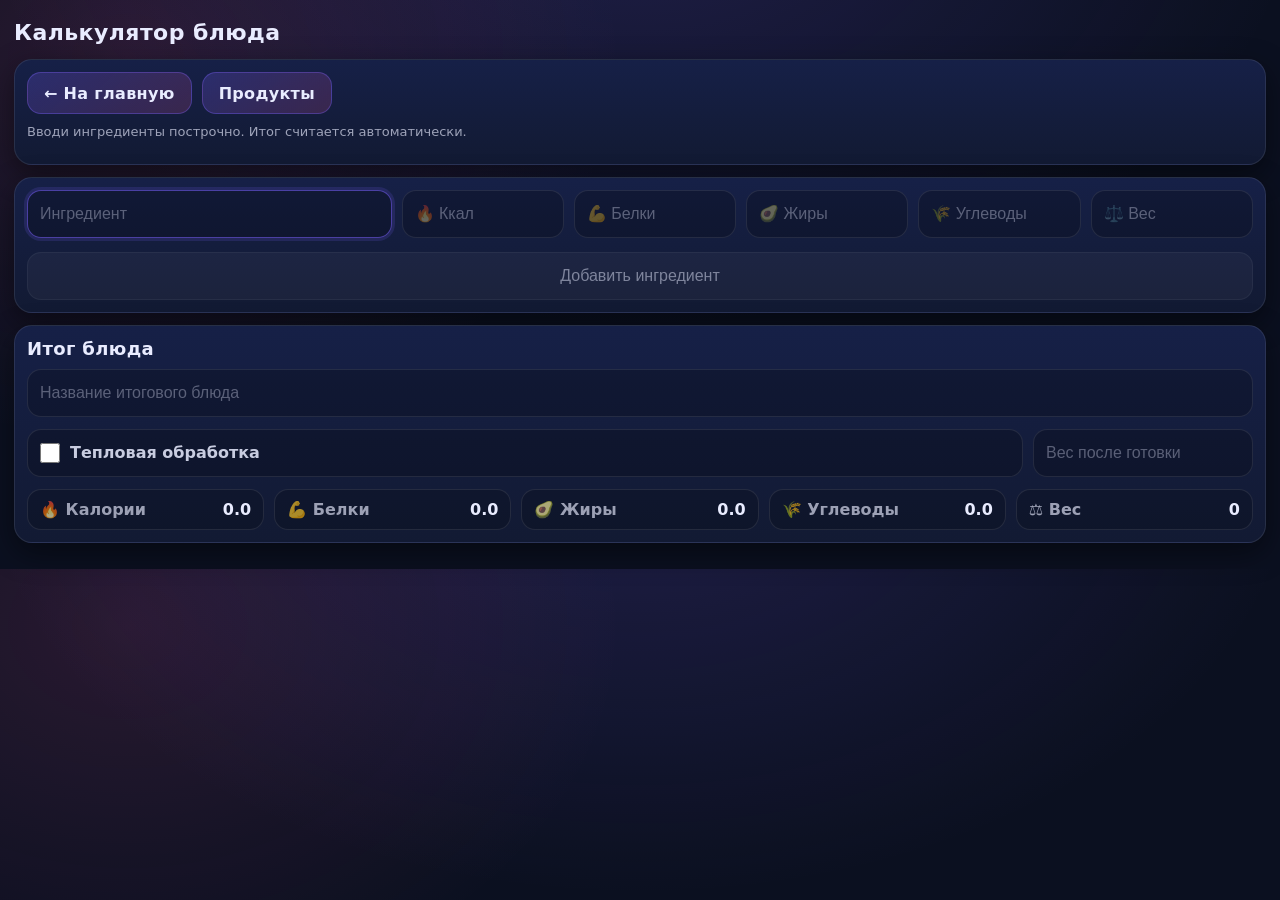
==== calculator.html @ bed286b3 "добавление калькулятора" ====
<!DOCTYPE html>
<html lang="ru">
<head>
  <meta charset="UTF-8" />
  <meta name="viewport" content="width=device-width, initial-scale=1.0" />
  <title>Калькулятор блюда</title>
  <link rel="stylesheet" href="style.css?v=3.1.3" />
    <link rel="stylesheet" href="calculator.css?v=3.1.3" />
</head>
<body>
  <div class="app">
    <h1>Калькулятор блюда</h1>

    <div class="card action-panel">
      <div class="toolbar">
        <a class="page-link" href="./index.html">← На главную</a>
        <a class="page-link" href="./products.html">Продукты</a>
      </div>
      <p class="hint">Вводи ингредиенты построчно. Итог считается автоматически.</p>
    </div>

    <div class="card">
      <div id="calcRows" class="calc-rows"></div>

      <div class="calc-add-wrap">
        <button id="addCalcRow" class="btn ghost" type="button" disabled>Добавить ингредиент</button>
      </div>
    </div>

    <div class="card">
      <div class="section-head results-head">
        <h2>Итог блюда</h2>
      </div>

      <div class="calc-result-row">
        <input
          type="text"
          id="resultTitle"
          placeholder="Название итогового блюда"
          maxlength="60"
        />
      </div>
    
      <div class="calc-heat-row">
  <label class="checkline inrow calc-heat-check">
    <input type="checkbox" id="heatTreatment" />
    <span>Тепловая обработка</span>
  </label>

  <input
    type="number"
    id="cookedWeight"
    placeholder="Вес после готовки"
    min="0"
    step="1"
    disabled
  />
</div>

      <div class="calc-result-grid">
        <div class="macro-pill">
          <div class="macro-left">🔥 Калории</div>
          <div class="macro-val" id="resultK">0.0</div>
        </div>

        <div class="macro-pill">
          <div class="macro-left">💪 Белки</div>
          <div class="macro-val" id="resultB">0.0</div>
        </div>

        <div class="macro-pill">
          <div class="macro-left">🥑 Жиры</div>
          <div class="macro-val" id="resultJ">0.0</div>
        </div>

        <div class="macro-pill">
          <div class="macro-left">🌾 Углеводы</div>
          <div class="macro-val" id="resultU">0.0</div>
        </div>

        <div class="macro-pill">
          <div class="macro-left">⚖️ Вес</div>
          <div class="macro-val" id="resultW">0</div>
        </div>
      </div>
    </div>
  </div>

  <script type="module" src="calculator.js?v=3.1.3"></script>
</body>
</html>
---- style.css ----
/* ===== Base ===== */
* { box-sizing: border-box; }

:root{
  --bg: #0b1020;
  --panel: #121a33;
  --panel2: #162047;

  --stroke: rgba(255,255,255,.09);
  --text: #e9ecff;
  --muted: rgba(233,236,255,.65);

  --accent: #7b61ff;
  --accent2: #ff5aa5;

  --shadow: 0 10px 30px rgba(0,0,0,.45);
  --radius: 18px;

  --control-h: 48px;
}

body{
  margin: 0;
  font-family: system-ui, Arial, sans-serif;
  background:
    radial-gradient(1200px 800px at 50% -20%, rgba(123,97,255,.18), transparent 55%),
    radial-gradient(900px 700px at 10% 10%, rgba(255,90,165,.12), transparent 55%),
    var(--bg);
  color: var(--text);
}

.app{
  max-width: 1280px;
  margin: 0 auto;
  padding: 14px;
}

.app-shell{
  display: block;
  min-height: 0;
}

.main-column{
  min-width: 0;
  min-height: 0;
  display: flex;
  flex-direction: column;
}

h1{
  font-size: 22px;
  margin: 6px 0 14px;
  letter-spacing: .02em;
}

h2{
  font-size: 18px;
  margin: 0 0 10px;
  letter-spacing: .02em;
}

/* ===== Cards ===== */
.card{
  background: linear-gradient(180deg, var(--panel2), var(--panel));
  border: 1px solid var(--stroke);
  border-radius: var(--radius);
  padding: 12px;
  margin-bottom: 12px;
  box-shadow: var(--shadow);
}

/* ===== Controls ===== */
input, select, button{
  width: 100%;
  height: var(--control-h);
  padding: 10px 12px;
  border-radius: 14px;
  border: 1px solid var(--stroke);
  background: rgba(0,0,0,.22);
  color: var(--text);
  font-size: 16px;
  outline: none;
}

input::placeholder{
  color: rgba(233,236,255,.35);
}

input:focus, select:focus{
  border-color: rgba(123,97,255,.55);
  box-shadow: 0 0 0 3px rgba(123,97,255,.15);
}

button{
  cursor: pointer;
  background: rgba(255,255,255,.08);
  border-color: rgba(255,255,255,.10);
}

button:active{
  transform: translateY(1px);
}

button.danger{
  background: rgba(255, 80, 120, .22);
  border-color: rgba(255, 80, 120, .35);
}

.hint{
  margin: 10px 0 0;
  min-height: 28px;
  color: var(--muted);
  font-size: 13px;
  display: flex;
  align-items: flex-start;
}

/* ===== Form layout ===== */
.inputs{
  display: grid;
  grid-template-columns: 1fr;
  gap: 10px;
}

/* вес + на порцию */
.weight-row{
  display: grid;
  grid-template-columns: 1fr 1fr;
  gap: 10px;
  align-items: stretch;
  margin-top: 10px;
}

.weight-row > input,
.weight-row > label{
  height: var(--control-h);
}

.checkline{
  display: flex;
  align-items: center;
  gap: 10px;
}

.checkline.inrow{
  margin: 0;
  padding: 0 12px;
  border-radius: 14px;
  border: 1px solid var(--stroke);
  background: rgba(0,0,0,.22);
  width: 100%;
}

.checkline.inrow input[type="checkbox"]{
  width: 20px;
  height: 20px;
  margin: 0;
  accent-color: var(--accent2);
}

.checkline.inrow span{
  line-height: 1;
  white-space: nowrap;
  color: rgba(233,236,255,.85);
  font-weight: 700;
}

/* сетка под 2 кнопки (если где-то нужна) */
.actions{
  display: grid;
  grid-template-columns: 1fr 1fr;
  gap: 10px;
  margin-top: 12px;
}

/* блок под одну кнопку ("Добавить") */
.add-wrap{
  margin-top: 12px;
}

.btn-full{
  width: 100%;
}

/* ===== Presets ===== */
.preset-row{
  display: grid;
  grid-template-columns: 1fr;
  gap: 10px;
  margin-top: 10px;
}

.preset-sidebar{
  display: none;
  box-sizing: border-box;
  min-height: 0;
}

.preset-sidebar-head{
  display: flex;
  flex-direction: column;
  gap: 4px;
  margin-bottom: 12px;
  flex: 0 0 auto;
}

.preset-sidebar-head h2{
  margin: 0;
}

.preset-sidebar-sub{
  color: var(--muted);
  font-size: 13px;
}

.preset-list{
  display: flex;
  flex-direction: column;
  gap: 8px;
  flex: 1 1 auto;
  min-height: 0;
  overflow: auto;
  padding-right: 6px;
  scrollbar-gutter: stable;
  scrollbar-width: thin;
  scrollbar-color: rgba(123,97,255,.75) rgba(255,255,255,.06);
}

.preset-item{
  width: 100%;
  height: auto;
  min-height: 58px;
  text-align: left;
  padding: 12px 14px;
  border-radius: 16px;
  display: flex;
  flex-direction: column;
  align-items: flex-start;
  gap: 4px;
  background: rgba(255,255,255,.05);
}

.preset-item:hover{
  border-color: rgba(123,97,255,.55);
  background: rgba(123,97,255,.12);
}

.preset-item.is-active{
  border-color: rgba(255,90,165,.55);
  background: linear-gradient(135deg, rgba(123,97,255,.18), rgba(255,90,165,.16));
  box-shadow: 0 0 0 1px rgba(255,90,165,.12) inset;
}

.preset-item-name{
  font-weight: 800;
  color: var(--text);
}

.preset-item-meta{
  font-size: 12px;
  color: var(--muted);
  letter-spacing: .03em;
}

.preset-empty{
  border: 1px dashed var(--stroke);
  border-radius: 14px;
  padding: 18px 14px;
  color: var(--muted);
  text-align: center;
}

/* поле названия */
#title{
  width: 100%;
  margin-bottom: 10px;
}

/* ===== Inputs with emoji icon ===== */
.icon-input{
  display: grid;
  grid-template-columns: 44px 1fr;
  gap: 10px;
  align-items: center;
}

.ii-icon{
  height: var(--control-h);
  width: 44px;
  display: grid;
  place-items: center;
  border-radius: 14px;
  border: 1px solid var(--stroke);
  background: rgba(255,255,255,.06);
  font-size: 20px;
}

.icon-input input{
  height: var(--control-h);
}

/* ===== Select ===== */
select{
  background: rgba(0,0,0,.22);
  border: 1px solid var(--stroke);
  color: var(--text);
}

select option{
  background: #121a33;
  color: #e9ecff;
}

select option:checked{
  background: #1a2652;
}

/* ===== Results header ===== */
.results-head{
  display: flex;
  align-items: center;
  justify-content: space-between;
  gap: 10px;
  margin-bottom: 10px;
}

.results-head h2{
  margin: 0;
}

.results-actions{
  display: flex;
  gap: 10px;
  align-items: center;
}

/* Copy button theme */
.results-actions .btn{
  width: auto;
  height: 36px;
  padding: 0 14px;
  border-radius: 18px;
  display: inline-flex;
  align-items: center;
  justify-content: center;
}

.results-actions .btn.ghost{
  background: linear-gradient(
    135deg,
    rgba(120, 100, 255, 0.35),
    rgba(80, 160, 255, 0.25)
  );
  border: 1px solid rgba(140, 130, 255, 0.45);
  color: #fff;
}

/* Clear (X) button */
.icon-btn{
  width: 36px;
  height: 36px;
  border-radius: 50%;
  border: none;
  cursor: pointer;
  font-size: 18px;
  font-weight: 700;
  display: flex;
  align-items: center;
  justify-content: center;
  line-height: 1;
  color: #fff;
  transition: 0.2s;
}

.icon-btn:hover{
  transform: scale(1.05);
}

.icon-btn.danger{
  background: linear-gradient(
    135deg,
    rgba(255, 90, 120, 0.35),
    rgba(255, 60, 90, 0.25)
  );
  border: 1px solid rgba(255, 120, 140, 0.45);
}

.icon-btn.danger:hover{
  background: linear-gradient(
    135deg,
    rgba(255, 90, 120, 0.55),
    rgba(255, 60, 90, 0.35)
  );
  border: 1px solid rgba(255, 140, 160, 0.7);
}

/* ===== Totals ===== */
.totals-grid{
  display: grid;
  grid-template-columns: 1fr;
  gap: 12px;
  margin: 10px 0 14px;
}

.total-card{
  border-radius: 18px;
  padding: 16px;
  border: 1px solid var(--stroke);
  box-shadow: var(--shadow);
  overflow: hidden;
}

.total-card .t-ico{
  font-size: 26px;
  margin-bottom: 10px;
}

.total-card .t-title{
  font-weight: 800;
  letter-spacing: .06em;
  color: rgba(255,255,255,.85);
  font-size: 13px;
}

.total-card .t-val{
  margin-top: 8px;
  font-size: 34px;
  font-weight: 900;
  display: flex;
  gap: 10px;
  align-items: baseline;
}

.total-card .t-unit{
  font-size: 14px;
  color: var(--muted);
  font-weight: 700;
}

.t-k{ background: linear-gradient(135deg, rgba(255,140,60,.35), rgba(90,40,20,.25)); }
.t-b{ background: linear-gradient(135deg, rgba(70,210,140,.28), rgba(20,70,60,.22)); }
.t-j{ background: linear-gradient(135deg, rgba(200,90,220,.26), rgba(70,20,90,.20)); }
.t-u{ background: linear-gradient(135deg, rgba(90,150,255,.30), rgba(20,40,90,.20)); }

/* ===== List (product cards) ===== */
#list{
  display: flex;
  flex-direction: column;
  gap: 12px;
}

.item-card{
  background: rgba(255,255,255,.04);
  border: 1px solid var(--stroke);
  border-radius: 18px;
  padding: 14px;
}

.item-head{
  display: flex;
  justify-content: space-between;
  align-items: flex-start;
  gap: 12px;
}

.item-title{
  font-weight: 900;
  font-size: 18px;
}

.item-sub{
  margin-top: 4px;
  color: var(--muted);
  font-size: 13px;
}

.item-actions{
  display: flex;
  gap: 8px;
}

/* action buttons in product card */
.act-btn{
  width: 38px;
  height: 38px;
  border-radius: 50%;
  display: inline-flex;
  align-items: center;
  justify-content: center;
  padding: 0;
  line-height: 1;
  border: 1px solid var(--stroke);
  background: rgba(255,255,255,.10);
  color: var(--text);
  cursor: pointer;
}

.act-btn:active{
  transform: translateY(1px);
}

.act-btn.del{
  background: rgba(255,90,165,.22);
  border-color: rgba(255,90,165,.35);
}

.act-btn.rep{
  background: rgba(123,97,255,.22);
  border-color: rgba(123,97,255,.35);
}

.ico{
  width: 18px;
  height: 18px;
  display: block;
  fill: rgba(255,255,255,0.92);
}

/* macros grid in card */
.macro-grid{
  margin-top: 12px;
  display: grid;
  grid-template-columns: 1fr 1fr;
  gap: 8px;
}

.macro-pill{
  background: rgba(0,0,0,.18);
  border: 1px solid var(--stroke);
  border-radius: 14px;
  padding: 10px 12px;
  display: flex;
  align-items: center;
  justify-content: space-between;
  gap: 10px;
}

.macro-left{
  display: flex;
  align-items: center;
  gap: 8px;
  color: var(--muted);
  font-weight: 800;
}

.macro-val{
  font-weight: 900;
}

/* ===== Responsive ===== */
@media (max-width: 520px) {
  .totals-grid{
    grid-template-columns: 1fr 1fr;
    gap: 10px;
  }

  .total-card{
    padding: 12px;
    min-height: 110px;
  }
}

@media (min-width: 720px) {
  .inputs{
    grid-template-columns: repeat(2, 1fr);
    gap: 10px;
  }

  .preset-row{
    grid-template-columns: 1fr auto;
    align-items: center;
  }
}

@media (min-width: 900px) {
  .totals-grid{
    grid-template-columns: repeat(4, 1fr);
    gap: 14px;
  }

  .total-card{
    min-height: 120px;
  }
}

@media (min-width: 1100px) {
  .app-shell{
    display: grid;
    grid-template-columns: minmax(0, 1fr) 340px;
    gap: 18px;
    align-items: stretch;
    min-height: 0;
  }

  .preset-row{
    display: none;
  }

  .preset-sidebar{
    display: flex;
    flex-direction: column;
    align-self: stretch;
    min-height: 0;
    height: auto;
    overflow: hidden;
    margin-bottom: 0;
    padding-right: 10px;
  }

  .preset-list{
    flex: 1 1 auto;
    min-height: 0;
    height: 0;
    overflow: auto;
    padding-right: 6px;
  }

  .main-column > .card:last-child{
    margin-bottom: 0;
  }
}

/* ===== Purple scrollbar ===== */
.preset-list::-webkit-scrollbar{
  width: 12px;
}

.preset-list::-webkit-scrollbar-track{
  background: rgba(255,255,255,.05);
  border-radius: 999px;
}

.preset-list::-webkit-scrollbar-thumb{
  background: linear-gradient(
    180deg,
    rgba(123,97,255,.95),
    rgba(255,90,165,.85)
  );
  border-radius: 999px;
  border: 2px solid rgba(18,26,51,.95);
}

.preset-list::-webkit-scrollbar-thumb:hover{
  background: linear-gradient(
    180deg,
    rgba(140,110,255,1),
    rgba(255,110,180,.95)
  );
}

.preset-list::-webkit-scrollbar-corner{
  background: transparent;
}

/* ===== Action panel / navigation ===== */
.action-panel{
  padding-top: 10px;
  padding-bottom: 10px;
}

.toolbar{
  display: flex;
  gap: 10px;
  flex-wrap: wrap;
}

.page-link{
  display: inline-flex;
  align-items: center;
  justify-content: center;
  min-height: 42px;
  padding: 0 16px;
  border-radius: 14px;
  border: 1px solid rgba(123,97,255,.35);
  background: linear-gradient(
    135deg,
    rgba(123,97,255,.22),
    rgba(255,90,165,.16)
  );
  color: var(--text);
  text-decoration: none;
  font-weight: 800;
  letter-spacing: .02em;
}

.page-link:hover{
  border-color: rgba(255,90,165,.45);
  background: linear-gradient(
    135deg,
    rgba(123,97,255,.30),
    rgba(255,90,165,.22)
  );
}

/* ===== Products page ===== */
.products-page-card{
  min-height: 320px;
}

.products-list{
  display: flex;
  flex-direction: column;
  gap: 10px;
}

.product-item{
  width: 100%;
  height: auto;
  min-height: 72px;
  text-align: left;
  padding: 14px 16px;
  border-radius: 16px;
  display: flex;
  flex-direction: column;
  align-items: flex-start;
  gap: 4px;
  background: rgba(255,255,255,.05);
}

.product-item:hover{
  border-color: rgba(123,97,255,.55);
  background: rgba(123,97,255,.12);
}

.product-item-name{
  font-weight: 800;
  color: var(--text);
}

.product-item-meta{
  font-size: 13px;
  color: var(--muted);
  letter-spacing: .03em;
}

.product-item-sub{
  font-size: 12px;
  color: rgba(233,236,255,.55);
}

@media (min-width: 1100px) {
  .action-panel{
    padding-top: 12px;
    padding-bottom: 12px;
  }
}

/* ===== Products search ===== */
.products-search{
  margin-bottom: 14px;
}

.products-search-input-wrap{
  display: grid;
  grid-template-columns: 1fr 48px;
  gap: 10px;
  align-items: center;
}

.search-btn{
  width: 48px;
  min-width: 48px;
  height: 48px;
  padding: 0;
  border-radius: 14px;
  font-size: 18px;
  display: inline-flex;
  align-items: center;
  justify-content: center;
  background: linear-gradient(
    135deg,
    rgba(123,97,255,.26),
    rgba(255,90,165,.18)
  );
  border: 1px solid rgba(123,97,255,.35);
}

.search-btn:hover{
  border-color: rgba(255,90,165,.45);
  background: linear-gradient(
    135deg,
    rgba(123,97,255,.34),
    rgba(255,90,165,.24)
  );
}

/* ===== Products page cards ===== */
.products-page-card{
  min-height: 320px;
}

.products-list{
  display: flex;
  flex-direction: column;
  gap: 10px;
}

.product-item{
  width: 100%;
  height: auto;
  min-height: 96px;
  text-align: left;
  padding: 12px 14px;
  border-radius: 16px;
  display: flex;
  flex-direction: column;
  align-items: stretch;
  gap: 10px;
  background: rgba(255,255,255,.05);
}

.product-item:hover{
  border-color: rgba(123,97,255,.55);
  background: rgba(123,97,255,.12);
}

.product-item-top{
  display: flex;
  align-items: baseline;
  justify-content: space-between;
  gap: 12px;
  flex-wrap: wrap;
}

.product-item-name{
  font-weight: 800;
  color: var(--text);
  font-size: 16px;
}

.product-item-sub{
  font-size: 12px;
  color: rgba(233,236,255,.55);
}

.product-macro-grid{
  display: grid;
  grid-template-columns: repeat(4, minmax(0, 1fr));
  gap: 8px;
}

.product-macro-pill{
  border-radius: 12px;
  padding: 8px 10px;
  display: flex;
  align-items: center;
  justify-content: space-between;
  gap: 8px;
  border: 1px solid var(--stroke);
  background: rgba(0,0,0,.18);
}

.product-macro-left{
  display: inline-flex;
  align-items: center;
  gap: 6px;
  color: var(--text);
  font-weight: 800;
  font-size: 13px;
}

.product-macro-val{
  font-weight: 900;
  font-size: 13px;
}

.product-k{
  background: linear-gradient(135deg, rgba(255,140,60,.26), rgba(90,40,20,.18));
}

.product-b{
  background: linear-gradient(135deg, rgba(70,210,140,.22), rgba(20,70,60,.18));
}

.product-j{
  background: linear-gradient(135deg, rgba(200,90,220,.22), rgba(70,20,90,.16));
}

.product-u{
  background: linear-gradient(135deg, rgba(90,150,255,.24), rgba(20,40,90,.18));
}

@media (max-width: 720px) {
  .product-macro-grid{
    grid-template-columns: 1fr 1fr;
  }

  .product-item{
    min-height: 0;
  }
}
/* ===== Products search ===== */
.products-search{
  margin-bottom: 14px;
}

.products-search-input-wrap{
  position: relative;
  display: block;
}

.products-search-icon{
  position: absolute;
  left: 14px;
  top: 50%;
  transform: translateY(-50%);
  font-size: 16px;
  line-height: 1;
  pointer-events: none;
  opacity: 0.85;
}

.products-search-input{
  width: 100%;
  padding-left: 42px;
}

/* ===== Products filters ===== */
.products-filters{
  display: grid;
  grid-template-columns: 1.2fr 0.8fr;
  gap: 10px;
  margin-bottom: 14px;
}

.products-company-select{
  width: 100%;
}

.product-item-company{
  font-size: 12px;
  color: rgba(233,236,255,.72);
  font-weight: 700;
}

@media (max-width: 720px) {
  .products-filters{
    grid-template-columns: 1fr;
  }
}

/* ===== Title + Company row ===== */
.title-row{
  display: grid;
  grid-template-columns: 1fr 1fr;
  gap: 10px;
}

/* ===== Quick input ===== */
.quick-input-row{
  margin-bottom: 10px;
}

/* ===== Toolbar buttons ===== */
.page-link-btn{
  appearance: none;
  width: auto;
  opacity: 0.82;
}

.page-link-btn:disabled{
  cursor: default;
}

/* ===== Copy modal ===== */
.hidden{
  display: none !important;
}

.modal-backdrop{
  position: fixed;
  inset: 0;
  background: rgba(5, 8, 20, 0.72);
  backdrop-filter: blur(4px);
  display: flex;
  align-items: center;
  justify-content: center;
  padding: 16px;
  z-index: 9999;
}

.modal-card{
  width: min(100%, 520px);
  background: linear-gradient(180deg, var(--panel2), var(--panel));
  border: 1px solid var(--stroke);
  border-radius: 20px;
  box-shadow: var(--shadow);
  padding: 14px;
}

.modal-head{
  display: flex;
  align-items: center;
  justify-content: space-between;
  gap: 10px;
  margin-bottom: 12px;
}

.modal-head h2{
  margin: 0;
}

.modal-body{
  display: flex;
  flex-direction: column;
  gap: 14px;
}

.copy-modal-grid{
  display: grid;
  grid-template-columns: 1fr 1fr;
  gap: 10px;
}

.field-block{
  display: flex;
  flex-direction: column;
  gap: 6px;
}

.field-block label{
  font-size: 13px;
  color: var(--muted);
  font-weight: 700;
}

.copy-preview-wrap{
  display: flex;
  flex-direction: column;
  gap: 6px;
}

.copy-preview-title{
  font-size: 13px;
  color: var(--muted);
  font-weight: 700;
}

.copy-preview{
  min-height: 54px;
  border-radius: 14px;
  border: 1px solid var(--stroke);
  background: rgba(0,0,0,.18);
  padding: 10px 12px;
  line-height: 1.4;
  color: var(--text);
  word-break: break-word;
}

.modal-actions{
  margin-top: 14px;
  display: flex;
  justify-content: flex-end;
  gap: 10px;
}

@media (max-width: 620px) {
  .copy-modal-grid{
    grid-template-columns: 1fr;
  }
}
---- calculator.css ----
.calc-rows{
  display: flex;
  flex-direction: column;
  gap: 10px;
}

.calc-row{
  display: flex;
  flex-wrap: nowrap;
  gap: 10px;
  align-items: center;
}

.calc-row .calc-name{
  flex: 2 1 260px;
  min-width: 180px;
}

.calc-row .calc-k,
.calc-row .calc-b,
.calc-row .calc-j,
.calc-row .calc-u,
.calc-row .calc-w{
  flex: 1 1 110px;
  min-width: 90px;
}

.calc-row input{
  margin: 0;
  width: 100%;
}

.calc-add-wrap{
  margin-top: 14px;
}

.calc-result-row{
  margin-bottom: 12px;
}

.calc-result-grid{
  display: grid;
  grid-template-columns: repeat(5, 1fr);
  gap: 10px;
}

#addCalcRow:disabled{
  opacity: 0.5;
  cursor: not-allowed;
}

#addCalcRow:disabled:active{
  transform: none;
}

@media (max-width: 900px) {
  .calc-row{
    flex-wrap: wrap;
  }

  .calc-row .calc-name{
    flex: 1 1 100%;
    min-width: 100%;
  }

  .calc-row .calc-k,
  .calc-row .calc-b,
  .calc-row .calc-j,
  .calc-row .calc-u,
  .calc-row .calc-w{
    flex: 1 1 calc(50% - 5px);
    min-width: 140px;
  }

  .calc-result-grid{
    grid-template-columns: 1fr 1fr;
  }
}

/* 🔥 фикс для flex строки */
.calc-row input{
  width: auto !important;
  flex: 1 1 110px;
}

.calc-row .calc-name{
  flex: 2 1 260px;
}

.calc-row input{
  min-width: 80px;
}

.calc-heat-row{
  display: grid;
  grid-template-columns: 1fr 220px;
  gap: 10px;
  margin-bottom: 12px;
  align-items: center;
}

.calc-heat-check{
  height: 48px;
}

@media (max-width: 720px) {
  .calc-heat-row{
    grid-template-columns: 1fr;
  }
}
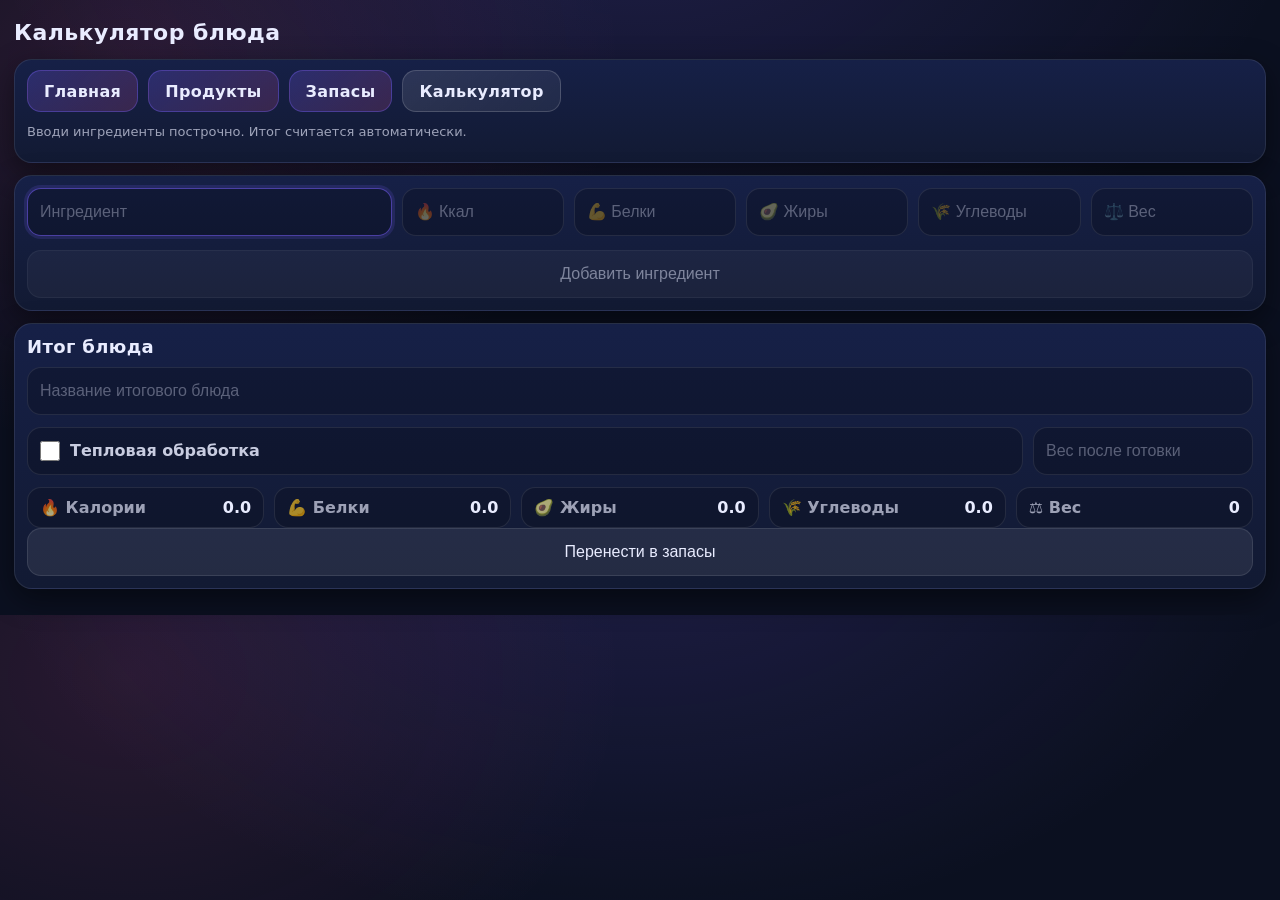
==== commit 1bc4096a: "Добавление запасов + причесывание стилей страниц" ====
--- a/calculator.html
+++ b/calculator.html
@@ -4,19 +4,21 @@
   <meta charset="UTF-8" />
   <meta name="viewport" content="width=device-width, initial-scale=1.0" />
   <title>Калькулятор блюда</title>
-  <link rel="stylesheet" href="style.css?v=3.1.3" />
-    <link rel="stylesheet" href="calculator.css?v=3.1.3" />
+  <link rel="stylesheet" href="style.css?v=4.0.0" />
+  <link rel="stylesheet" href="calculator.css?v=4.0.0" />
 </head>
 <body>
   <div class="app">
     <h1>Калькулятор блюда</h1>
 
     <div class="card action-panel">
-      <div class="toolbar">
-        <a class="page-link" href="./index.html">← На главную</a>
+      <div class="toolbar main-toolbar">
+        <a class="page-link" href="./index.html">Главная</a>
         <a class="page-link" href="./products.html">Продукты</a>
+        <a class="page-link" href="./stocks.html">Запасы</a>
+        <span class="page-link page-link-current">Калькулятор</span>
       </div>
-      <p class="hint">Вводи ингредиенты построчно. Итог считается автоматически.</p>
+      <p class="hint main-menu-hint">Вводи ингредиенты построчно. Итог считается автоматически.</p>
     </div>
 
     <div class="card">
@@ -58,6 +60,7 @@
 </div>
 
       <div class="calc-result-grid">
+        
         <div class="macro-pill">
           <div class="macro-left">🔥 Калории</div>
           <div class="macro-val" id="resultK">0.0</div>
@@ -83,7 +86,11 @@
           <div class="macro-val" id="resultW">0</div>
         </div>
       </div>
+      <div class="calc-save-wrap">
+          <button id="saveToStocks" class="btn ghost" type="button">Перенести в запасы</button>
+        </div>
     </div>
+    
   </div>
 
   <script type="module" src="calculator.js?v=3.1.3"></script>
--- a/style.css
+++ b/style.css
@@ -35,18 +35,6 @@
   padding: 14px;
 }
 
-.app-shell{
-  display: block;
-  min-height: 0;
-}
-
-.main-column{
-  min-width: 0;
-  min-height: 0;
-  display: flex;
-  flex-direction: column;
-}
-
 h1{
   font-size: 22px;
   margin: 6px 0 14px;
@@ -115,27 +103,16 @@
   align-items: flex-start;
 }
 
-/* ===== Form layout ===== */
-.inputs{
-  display: grid;
-  grid-template-columns: 1fr;
-  gap: 10px;
-}
-
-/* вес + на порцию */
-.weight-row{
-  display: grid;
-  grid-template-columns: 1fr 1fr;
-  gap: 10px;
-  align-items: stretch;
-  margin-top: 10px;
-}
-
-.weight-row > input,
-.weight-row > label{
-  height: var(--control-h);
-}
-
+/* ===== Shared helpers ===== */
+.btn-full{
+  width: 100%;
+}
+
+.hidden{
+  display: none !important;
+}
+
+/* ===== Checkline ===== */
 .checkline{
   display: flex;
   align-items: center;
@@ -165,117 +142,6 @@
   font-weight: 700;
 }
 
-/* сетка под 2 кнопки (если где-то нужна) */
-.actions{
-  display: grid;
-  grid-template-columns: 1fr 1fr;
-  gap: 10px;
-  margin-top: 12px;
-}
-
-/* блок под одну кнопку ("Добавить") */
-.add-wrap{
-  margin-top: 12px;
-}
-
-.btn-full{
-  width: 100%;
-}
-
-/* ===== Presets ===== */
-.preset-row{
-  display: grid;
-  grid-template-columns: 1fr;
-  gap: 10px;
-  margin-top: 10px;
-}
-
-.preset-sidebar{
-  display: none;
-  box-sizing: border-box;
-  min-height: 0;
-}
-
-.preset-sidebar-head{
-  display: flex;
-  flex-direction: column;
-  gap: 4px;
-  margin-bottom: 12px;
-  flex: 0 0 auto;
-}
-
-.preset-sidebar-head h2{
-  margin: 0;
-}
-
-.preset-sidebar-sub{
-  color: var(--muted);
-  font-size: 13px;
-}
-
-.preset-list{
-  display: flex;
-  flex-direction: column;
-  gap: 8px;
-  flex: 1 1 auto;
-  min-height: 0;
-  overflow: auto;
-  padding-right: 6px;
-  scrollbar-gutter: stable;
-  scrollbar-width: thin;
-  scrollbar-color: rgba(123,97,255,.75) rgba(255,255,255,.06);
-}
-
-.preset-item{
-  width: 100%;
-  height: auto;
-  min-height: 58px;
-  text-align: left;
-  padding: 12px 14px;
-  border-radius: 16px;
-  display: flex;
-  flex-direction: column;
-  align-items: flex-start;
-  gap: 4px;
-  background: rgba(255,255,255,.05);
-}
-
-.preset-item:hover{
-  border-color: rgba(123,97,255,.55);
-  background: rgba(123,97,255,.12);
-}
-
-.preset-item.is-active{
-  border-color: rgba(255,90,165,.55);
-  background: linear-gradient(135deg, rgba(123,97,255,.18), rgba(255,90,165,.16));
-  box-shadow: 0 0 0 1px rgba(255,90,165,.12) inset;
-}
-
-.preset-item-name{
-  font-weight: 800;
-  color: var(--text);
-}
-
-.preset-item-meta{
-  font-size: 12px;
-  color: var(--muted);
-  letter-spacing: .03em;
-}
-
-.preset-empty{
-  border: 1px dashed var(--stroke);
-  border-radius: 14px;
-  padding: 18px 14px;
-  color: var(--muted);
-  text-align: center;
-}
-
-/* поле названия */
-#title{
-  width: 100%;
-  margin-bottom: 10px;
-}
-
 /* ===== Inputs with emoji icon ===== */
 .icon-input{
   display: grid;
@@ -299,63 +165,135 @@
   height: var(--control-h);
 }
 
-/* ===== Select ===== */
-select{
-  background: rgba(0,0,0,.22);
-  border: 1px solid var(--stroke);
-  color: var(--text);
-}
-
-select option{
-  background: #121a33;
-  color: #e9ecff;
-}
-
-select option:checked{
-  background: #1a2652;
-}
-
-/* ===== Results header ===== */
-.results-head{
-  display: flex;
-  align-items: center;
-  justify-content: space-between;
-  gap: 10px;
-  margin-bottom: 10px;
-}
-
-.results-head h2{
-  margin: 0;
-}
-
-.results-actions{
-  display: flex;
-  gap: 10px;
-  align-items: center;
-}
-
-/* Copy button theme */
-.results-actions .btn{
-  width: auto;
-  height: 36px;
-  padding: 0 14px;
-  border-radius: 18px;
+/* ===== Top navigation ===== */
+.action-panel{
+  padding-top: 10px;
+  padding-bottom: 10px;
+}
+
+.toolbar{
+  display: flex;
+  gap: 10px;
+  flex-wrap: wrap;
+}
+
+.main-toolbar{
+  display: flex;
+  gap: 10px;
+  flex-wrap: wrap;
+  align-items: center;
+}
+
+.page-link{
   display: inline-flex;
   align-items: center;
   justify-content: center;
-}
-
-.results-actions .btn.ghost{
+  min-height: 42px;
+  padding: 0 16px;
+  border-radius: 14px;
+  border: 1px solid rgba(123,97,255,.35);
   background: linear-gradient(
     135deg,
-    rgba(120, 100, 255, 0.35),
-    rgba(80, 160, 255, 0.25)
+    rgba(123,97,255,.22),
+    rgba(255,90,165,.16)
   );
-  border: 1px solid rgba(140, 130, 255, 0.45);
-  color: #fff;
-}
-
-/* Clear (X) button */
+  color: var(--text);
+  text-decoration: none;
+  font-weight: 800;
+  letter-spacing: .02em;
+}
+
+.page-link:hover{
+  border-color: rgba(255,90,165,.45);
+  background: linear-gradient(
+    135deg,
+    rgba(123,97,255,.30),
+    rgba(255,90,165,.22)
+  );
+}
+
+.page-link-current{
+  cursor: default;
+  opacity: 1;
+  border-color: rgba(255,255,255,.16);
+  background: linear-gradient(
+    135deg,
+    rgba(255,255,255,.10),
+    rgba(255,255,255,.06)
+  );
+  color: var(--text);
+}
+
+.main-menu-hint{
+  margin-top: 12px;
+}
+
+/* ===== Generic macro pills ===== */
+.macro-pill{
+  background: rgba(0,0,0,.18);
+  border: 1px solid var(--stroke);
+  border-radius: 14px;
+  padding: 10px 12px;
+  display: flex;
+  align-items: center;
+  justify-content: space-between;
+  gap: 10px;
+}
+
+.macro-left{
+  display: flex;
+  align-items: center;
+  gap: 8px;
+  color: var(--muted);
+  font-weight: 800;
+}
+
+.macro-val{
+  font-weight: 900;
+}
+
+/* ===== Totals cards ===== */
+.total-card{
+  border-radius: 18px;
+  padding: 16px;
+  border: 1px solid var(--stroke);
+  box-shadow: var(--shadow);
+  overflow: hidden;
+}
+
+.total-card .t-ico{
+  font-size: 26px;
+  margin-bottom: 10px;
+}
+
+.total-card .t-title{
+  font-weight: 800;
+  letter-spacing: .06em;
+  color: rgba(255,255,255,.85);
+  font-size: 13px;
+}
+
+.total-card .t-val{
+  margin-top: 8px;
+  font-size: 34px;
+  font-weight: 900;
+  display: flex;
+  gap: 10px;
+  align-items: baseline;
+}
+
+.total-card .t-unit{
+  font-size: 14px;
+  color: var(--muted);
+  font-weight: 700;
+}
+
+.t-k{ background: linear-gradient(135deg, rgba(255,140,60,.35), rgba(90,40,20,.25)); }
+.t-b{ background: linear-gradient(135deg, rgba(70,210,140,.28), rgba(20,70,60,.22)); }
+.t-j{ background: linear-gradient(135deg, rgba(200,90,220,.26), rgba(70,20,90,.20)); }
+.t-u{ background: linear-gradient(135deg, rgba(90,150,255,.30), rgba(20,40,90,.20)); }
+
+/* ===== Buttons ===== */
 .icon-btn{
   width: 36px;
   height: 36px;
@@ -394,92 +332,6 @@
   border: 1px solid rgba(255, 140, 160, 0.7);
 }
 
-/* ===== Totals ===== */
-.totals-grid{
-  display: grid;
-  grid-template-columns: 1fr;
-  gap: 12px;
-  margin: 10px 0 14px;
-}
-
-.total-card{
-  border-radius: 18px;
-  padding: 16px;
-  border: 1px solid var(--stroke);
-  box-shadow: var(--shadow);
-  overflow: hidden;
-}
-
-.total-card .t-ico{
-  font-size: 26px;
-  margin-bottom: 10px;
-}
-
-.total-card .t-title{
-  font-weight: 800;
-  letter-spacing: .06em;
-  color: rgba(255,255,255,.85);
-  font-size: 13px;
-}
-
-.total-card .t-val{
-  margin-top: 8px;
-  font-size: 34px;
-  font-weight: 900;
-  display: flex;
-  gap: 10px;
-  align-items: baseline;
-}
-
-.total-card .t-unit{
-  font-size: 14px;
-  color: var(--muted);
-  font-weight: 700;
-}
-
-.t-k{ background: linear-gradient(135deg, rgba(255,140,60,.35), rgba(90,40,20,.25)); }
-.t-b{ background: linear-gradient(135deg, rgba(70,210,140,.28), rgba(20,70,60,.22)); }
-.t-j{ background: linear-gradient(135deg, rgba(200,90,220,.26), rgba(70,20,90,.20)); }
-.t-u{ background: linear-gradient(135deg, rgba(90,150,255,.30), rgba(20,40,90,.20)); }
-
-/* ===== List (product cards) ===== */
-#list{
-  display: flex;
-  flex-direction: column;
-  gap: 12px;
-}
-
-.item-card{
-  background: rgba(255,255,255,.04);
-  border: 1px solid var(--stroke);
-  border-radius: 18px;
-  padding: 14px;
-}
-
-.item-head{
-  display: flex;
-  justify-content: space-between;
-  align-items: flex-start;
-  gap: 12px;
-}
-
-.item-title{
-  font-weight: 900;
-  font-size: 18px;
-}
-
-.item-sub{
-  margin-top: 4px;
-  color: var(--muted);
-  font-size: 13px;
-}
-
-.item-actions{
-  display: flex;
-  gap: 8px;
-}
-
-/* action buttons in product card */
 .act-btn{
   width: 38px;
   height: 38px;
@@ -516,457 +368,7 @@
   fill: rgba(255,255,255,0.92);
 }
 
-/* macros grid in card */
-.macro-grid{
-  margin-top: 12px;
-  display: grid;
-  grid-template-columns: 1fr 1fr;
-  gap: 8px;
-}
-
-.macro-pill{
-  background: rgba(0,0,0,.18);
-  border: 1px solid var(--stroke);
-  border-radius: 14px;
-  padding: 10px 12px;
-  display: flex;
-  align-items: center;
-  justify-content: space-between;
-  gap: 10px;
-}
-
-.macro-left{
-  display: flex;
-  align-items: center;
-  gap: 8px;
-  color: var(--muted);
-  font-weight: 800;
-}
-
-.macro-val{
-  font-weight: 900;
-}
-
-/* ===== Responsive ===== */
-@media (max-width: 520px) {
-  .totals-grid{
-    grid-template-columns: 1fr 1fr;
-    gap: 10px;
-  }
-
-  .total-card{
-    padding: 12px;
-    min-height: 110px;
-  }
-}
-
-@media (min-width: 720px) {
-  .inputs{
-    grid-template-columns: repeat(2, 1fr);
-    gap: 10px;
-  }
-
-  .preset-row{
-    grid-template-columns: 1fr auto;
-    align-items: center;
-  }
-}
-
-@media (min-width: 900px) {
-  .totals-grid{
-    grid-template-columns: repeat(4, 1fr);
-    gap: 14px;
-  }
-
-  .total-card{
-    min-height: 120px;
-  }
-}
-
-@media (min-width: 1100px) {
-  .app-shell{
-    display: grid;
-    grid-template-columns: minmax(0, 1fr) 340px;
-    gap: 18px;
-    align-items: stretch;
-    min-height: 0;
-  }
-
-  .preset-row{
-    display: none;
-  }
-
-  .preset-sidebar{
-    display: flex;
-    flex-direction: column;
-    align-self: stretch;
-    min-height: 0;
-    height: auto;
-    overflow: hidden;
-    margin-bottom: 0;
-    padding-right: 10px;
-  }
-
-  .preset-list{
-    flex: 1 1 auto;
-    min-height: 0;
-    height: 0;
-    overflow: auto;
-    padding-right: 6px;
-  }
-
-  .main-column > .card:last-child{
-    margin-bottom: 0;
-  }
-}
-
-/* ===== Purple scrollbar ===== */
-.preset-list::-webkit-scrollbar{
-  width: 12px;
-}
-
-.preset-list::-webkit-scrollbar-track{
-  background: rgba(255,255,255,.05);
-  border-radius: 999px;
-}
-
-.preset-list::-webkit-scrollbar-thumb{
-  background: linear-gradient(
-    180deg,
-    rgba(123,97,255,.95),
-    rgba(255,90,165,.85)
-  );
-  border-radius: 999px;
-  border: 2px solid rgba(18,26,51,.95);
-}
-
-.preset-list::-webkit-scrollbar-thumb:hover{
-  background: linear-gradient(
-    180deg,
-    rgba(140,110,255,1),
-    rgba(255,110,180,.95)
-  );
-}
-
-.preset-list::-webkit-scrollbar-corner{
-  background: transparent;
-}
-
-/* ===== Action panel / navigation ===== */
-.action-panel{
-  padding-top: 10px;
-  padding-bottom: 10px;
-}
-
-.toolbar{
-  display: flex;
-  gap: 10px;
-  flex-wrap: wrap;
-}
-
-.page-link{
-  display: inline-flex;
-  align-items: center;
-  justify-content: center;
-  min-height: 42px;
-  padding: 0 16px;
-  border-radius: 14px;
-  border: 1px solid rgba(123,97,255,.35);
-  background: linear-gradient(
-    135deg,
-    rgba(123,97,255,.22),
-    rgba(255,90,165,.16)
-  );
-  color: var(--text);
-  text-decoration: none;
-  font-weight: 800;
-  letter-spacing: .02em;
-}
-
-.page-link:hover{
-  border-color: rgba(255,90,165,.45);
-  background: linear-gradient(
-    135deg,
-    rgba(123,97,255,.30),
-    rgba(255,90,165,.22)
-  );
-}
-
-/* ===== Products page ===== */
-.products-page-card{
-  min-height: 320px;
-}
-
-.products-list{
-  display: flex;
-  flex-direction: column;
-  gap: 10px;
-}
-
-.product-item{
-  width: 100%;
-  height: auto;
-  min-height: 72px;
-  text-align: left;
-  padding: 14px 16px;
-  border-radius: 16px;
-  display: flex;
-  flex-direction: column;
-  align-items: flex-start;
-  gap: 4px;
-  background: rgba(255,255,255,.05);
-}
-
-.product-item:hover{
-  border-color: rgba(123,97,255,.55);
-  background: rgba(123,97,255,.12);
-}
-
-.product-item-name{
-  font-weight: 800;
-  color: var(--text);
-}
-
-.product-item-meta{
-  font-size: 13px;
-  color: var(--muted);
-  letter-spacing: .03em;
-}
-
-.product-item-sub{
-  font-size: 12px;
-  color: rgba(233,236,255,.55);
-}
-
-@media (min-width: 1100px) {
-  .action-panel{
-    padding-top: 12px;
-    padding-bottom: 12px;
-  }
-}
-
-/* ===== Products search ===== */
-.products-search{
-  margin-bottom: 14px;
-}
-
-.products-search-input-wrap{
-  display: grid;
-  grid-template-columns: 1fr 48px;
-  gap: 10px;
-  align-items: center;
-}
-
-.search-btn{
-  width: 48px;
-  min-width: 48px;
-  height: 48px;
-  padding: 0;
-  border-radius: 14px;
-  font-size: 18px;
-  display: inline-flex;
-  align-items: center;
-  justify-content: center;
-  background: linear-gradient(
-    135deg,
-    rgba(123,97,255,.26),
-    rgba(255,90,165,.18)
-  );
-  border: 1px solid rgba(123,97,255,.35);
-}
-
-.search-btn:hover{
-  border-color: rgba(255,90,165,.45);
-  background: linear-gradient(
-    135deg,
-    rgba(123,97,255,.34),
-    rgba(255,90,165,.24)
-  );
-}
-
-/* ===== Products page cards ===== */
-.products-page-card{
-  min-height: 320px;
-}
-
-.products-list{
-  display: flex;
-  flex-direction: column;
-  gap: 10px;
-}
-
-.product-item{
-  width: 100%;
-  height: auto;
-  min-height: 96px;
-  text-align: left;
-  padding: 12px 14px;
-  border-radius: 16px;
-  display: flex;
-  flex-direction: column;
-  align-items: stretch;
-  gap: 10px;
-  background: rgba(255,255,255,.05);
-}
-
-.product-item:hover{
-  border-color: rgba(123,97,255,.55);
-  background: rgba(123,97,255,.12);
-}
-
-.product-item-top{
-  display: flex;
-  align-items: baseline;
-  justify-content: space-between;
-  gap: 12px;
-  flex-wrap: wrap;
-}
-
-.product-item-name{
-  font-weight: 800;
-  color: var(--text);
-  font-size: 16px;
-}
-
-.product-item-sub{
-  font-size: 12px;
-  color: rgba(233,236,255,.55);
-}
-
-.product-macro-grid{
-  display: grid;
-  grid-template-columns: repeat(4, minmax(0, 1fr));
-  gap: 8px;
-}
-
-.product-macro-pill{
-  border-radius: 12px;
-  padding: 8px 10px;
-  display: flex;
-  align-items: center;
-  justify-content: space-between;
-  gap: 8px;
-  border: 1px solid var(--stroke);
-  background: rgba(0,0,0,.18);
-}
-
-.product-macro-left{
-  display: inline-flex;
-  align-items: center;
-  gap: 6px;
-  color: var(--text);
-  font-weight: 800;
-  font-size: 13px;
-}
-
-.product-macro-val{
-  font-weight: 900;
-  font-size: 13px;
-}
-
-.product-k{
-  background: linear-gradient(135deg, rgba(255,140,60,.26), rgba(90,40,20,.18));
-}
-
-.product-b{
-  background: linear-gradient(135deg, rgba(70,210,140,.22), rgba(20,70,60,.18));
-}
-
-.product-j{
-  background: linear-gradient(135deg, rgba(200,90,220,.22), rgba(70,20,90,.16));
-}
-
-.product-u{
-  background: linear-gradient(135deg, rgba(90,150,255,.24), rgba(20,40,90,.18));
-}
-
-@media (max-width: 720px) {
-  .product-macro-grid{
-    grid-template-columns: 1fr 1fr;
-  }
-
-  .product-item{
-    min-height: 0;
-  }
-}
-/* ===== Products search ===== */
-.products-search{
-  margin-bottom: 14px;
-}
-
-.products-search-input-wrap{
-  position: relative;
-  display: block;
-}
-
-.products-search-icon{
-  position: absolute;
-  left: 14px;
-  top: 50%;
-  transform: translateY(-50%);
-  font-size: 16px;
-  line-height: 1;
-  pointer-events: none;
-  opacity: 0.85;
-}
-
-.products-search-input{
-  width: 100%;
-  padding-left: 42px;
-}
-
-/* ===== Products filters ===== */
-.products-filters{
-  display: grid;
-  grid-template-columns: 1.2fr 0.8fr;
-  gap: 10px;
-  margin-bottom: 14px;
-}
-
-.products-company-select{
-  width: 100%;
-}
-
-.product-item-company{
-  font-size: 12px;
-  color: rgba(233,236,255,.72);
-  font-weight: 700;
-}
-
-@media (max-width: 720px) {
-  .products-filters{
-    grid-template-columns: 1fr;
-  }
-}
-
-/* ===== Title + Company row ===== */
-.title-row{
-  display: grid;
-  grid-template-columns: 1fr 1fr;
-  gap: 10px;
-}
-
-/* ===== Quick input ===== */
-.quick-input-row{
-  margin-bottom: 10px;
-}
-
-/* ===== Toolbar buttons ===== */
-.page-link-btn{
-  appearance: none;
-  width: auto;
-  opacity: 0.82;
-}
-
-.page-link-btn:disabled{
-  cursor: default;
-}
-
 /* ===== Copy modal ===== */
-.hidden{
-  display: none !important;
-}
-
 .modal-backdrop{
   position: fixed;
   inset: 0;
@@ -1054,8 +456,23 @@
   gap: 10px;
 }
 
+/* ===== Responsive ===== */
 @media (max-width: 620px) {
   .copy-modal-grid{
     grid-template-columns: 1fr;
   }
+}
+
+@media (max-width: 720px) {
+  .main-toolbar{
+    display: grid;
+    grid-template-columns: 1fr 1fr;
+    gap: 10px;
+  }
+
+  .main-toolbar .page-link,
+  .main-toolbar .page-link-current{
+    width: 100%;
+    justify-content: center;
+  }
 }
--- a/calculator.css
+++ b/calculator.css
@@ -9,6 +9,12 @@
   flex-wrap: nowrap;
   gap: 10px;
   align-items: center;
+}
+
+.calc-row input{
+  margin: 0;
+  width: auto !important;
+  min-width: 80px;
 }
 
 .calc-row .calc-name{
@@ -23,11 +29,6 @@
 .calc-row .calc-w{
   flex: 1 1 110px;
   min-width: 90px;
-}
-
-.calc-row input{
-  margin: 0;
-  width: 100%;
 }
 
 .calc-add-wrap{
@@ -51,6 +52,27 @@
 
 #addCalcRow:disabled:active{
   transform: none;
+}
+
+.calc-heat-row{
+  display: grid;
+  grid-template-columns: 1fr 220px;
+  gap: 10px;
+  margin-bottom: 12px;
+  align-items: center;
+}
+
+.calc-heat-check{
+  height: 48px;
+}
+
+.calc-save-bottom{
+  margin-top: 16px;
+}
+
+.calc-save-bottom .btn{
+  height: 52px;
+  font-weight: 700;
 }
 
 @media (max-width: 900px) {
@@ -77,32 +99,6 @@
   }
 }
 
-/* 🔥 фикс для flex строки */
-.calc-row input{
-  width: auto !important;
-  flex: 1 1 110px;
-}
-
-.calc-row .calc-name{
-  flex: 2 1 260px;
-}
-
-.calc-row input{
-  min-width: 80px;
-}
-
-.calc-heat-row{
-  display: grid;
-  grid-template-columns: 1fr 220px;
-  gap: 10px;
-  margin-bottom: 12px;
-  align-items: center;
-}
-
-.calc-heat-check{
-  height: 48px;
-}
-
 @media (max-width: 720px) {
   .calc-heat-row{
     grid-template-columns: 1fr;
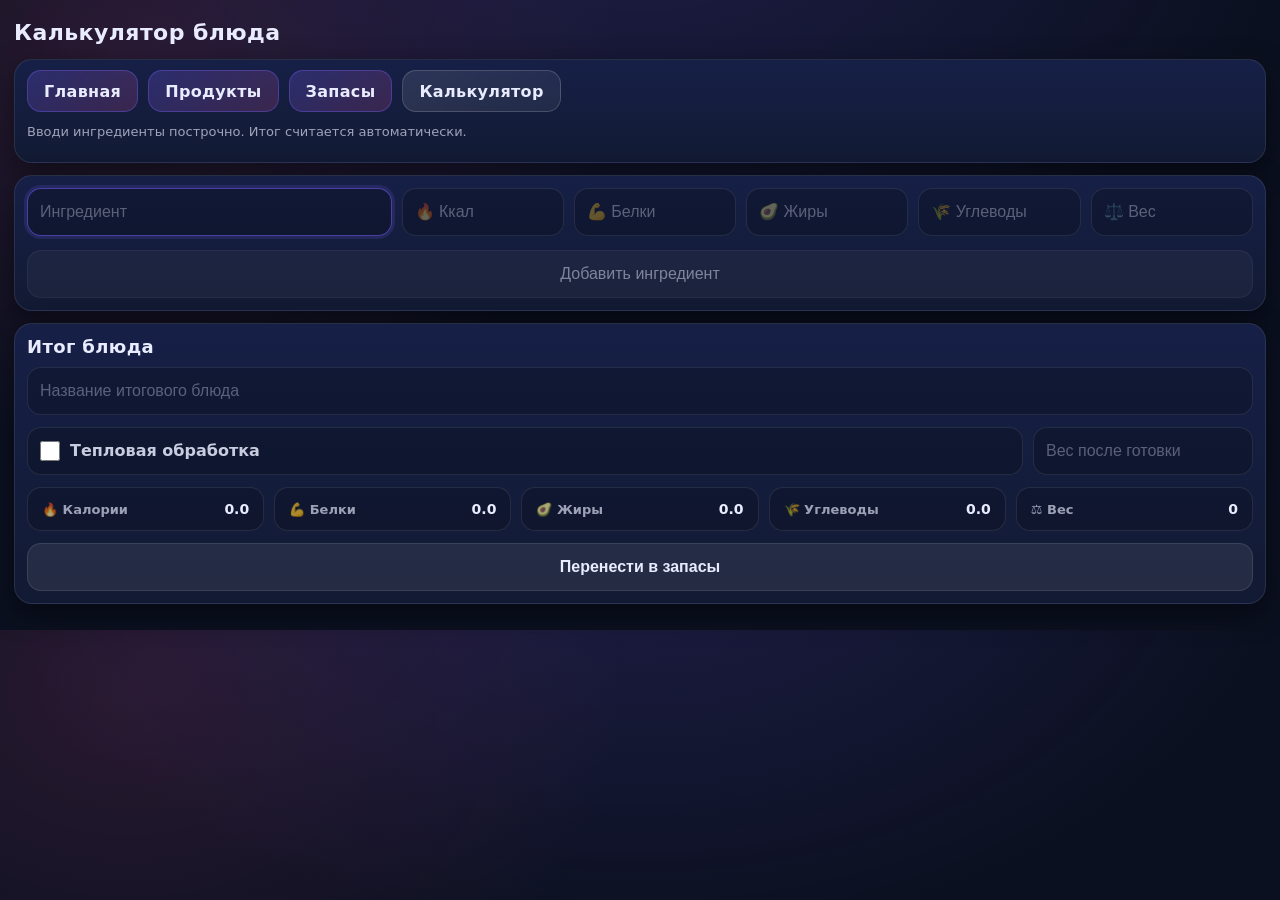
==== commit bbc5074e: "4 версия" ====
--- a/calculator.html
+++ b/calculator.html
@@ -93,6 +93,6 @@
     
   </div>
 
-  <script type="module" src="calculator.js?v=3.1.3"></script>
+  <script type="module" src="calculator.js?v=4.0.0"></script>
 </body>
 </html>
--- a/calculator.css
+++ b/calculator.css
@@ -35,16 +35,6 @@
   margin-top: 14px;
 }
 
-.calc-result-row{
-  margin-bottom: 12px;
-}
-
-.calc-result-grid{
-  display: grid;
-  grid-template-columns: repeat(5, 1fr);
-  gap: 10px;
-}
-
 #addCalcRow:disabled{
   opacity: 0.5;
   cursor: not-allowed;
@@ -54,24 +44,73 @@
   transform: none;
 }
 
+.calc-result-row{
+  margin-bottom: 12px;
+}
+
 .calc-heat-row{
   display: grid;
   grid-template-columns: 1fr 220px;
   gap: 10px;
   margin-bottom: 12px;
+  align-items: stretch;
+}
+
+.calc-heat-check{
+  min-height: 48px;
+  display: flex;
   align-items: center;
 }
 
-.calc-heat-check{
+.calc-heat-check span{
+  display: inline-flex;
+  align-items: center;
+  gap: 8px;
+}
+
+#cookedWeight{
   height: 48px;
 }
 
-.calc-save-bottom{
-  margin-top: 16px;
+.calc-result-grid{
+  display: grid;
+  grid-template-columns: repeat(5, 1fr);
+  gap: 10px;
+  align-items: stretch;
+  margin-top: 10px;
 }
 
-.calc-save-bottom .btn{
-  height: 52px;
+/* локально переопределяем общие macro-* */
+.calc-result-grid .macro-pill{
+  min-height: 44px;
+  display: flex;
+  align-items: center;
+  justify-content: space-between;
+  padding: 0 14px;
+  border-radius: 14px;
+}
+
+.calc-result-grid .macro-left{
+  display: inline-flex;
+  align-items: center;
+  gap: 6px;
+  font-weight: 800;
+  font-size: 13px;
+}
+
+.calc-result-grid .macro-val{
+  font-weight: 900;
+  font-size: 14px;
+  text-align: right;
+}
+
+.calc-save-wrap{
+  margin-top: 12px;
+}
+
+.calc-save-wrap .btn{
+  min-height: 48px;
+  height: 48px;
   font-weight: 700;
 }
 
